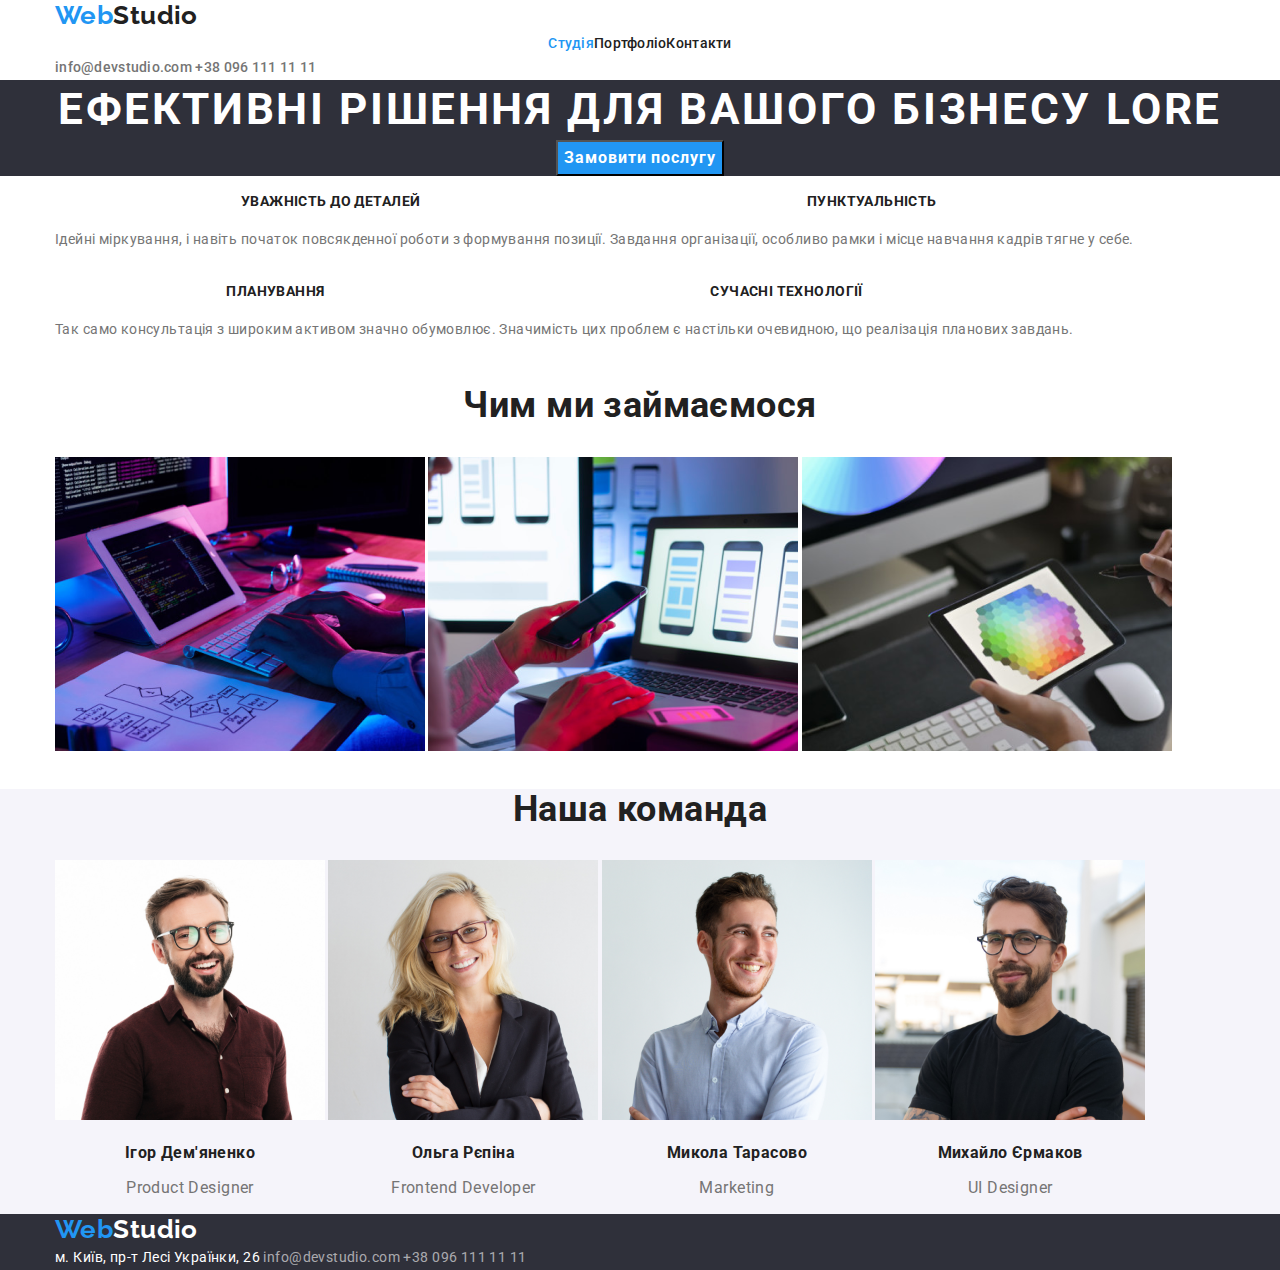
==== index.html @ 7105c2e7 "Initial commit" ====
<!DOCTYPE html>
<html lang="uk">
  <head>
    <meta charset="UTF-8" />
    <meta http-equiv="X-UA-Compatible" content="IE=edge" />
    <meta name="viewport" content="width=device-width, initial-scale=1.0" />
    <title>WebStudio</title>
    <link rel="stylesheet" href="./css/normalize.css" />
    <link
      href="https://fonts.googleapis.com/css2?family=Raleway:wght@700&family=Roboto:wght@400;500;700;900&display=swap"
      rel="stylesheet"
    />
    <link rel="stylesheet" href="./css/styles.css" />
  </head>
  <body>
    <header class="header">
      <!-- Навігація -->
      <div class="container">
        <nav class="nav">
          <a href="./index.html" class="logo">Web<span class="black-logo">Studio</span></a>
          <ul class="nav-ul ul-list nav-flex">
            <li><a href="./index.html" class="link curent-page nav-link">Студія</a></li>
            <li><a href="./portfolio.html" class="link nav-link">Портфоліо</a></li>
            <li><a href="" class="link nav-link">Контакти</a></li>
          </ul>
        </nav>
        <!-- Контакти -->
        <ul class="header-contacts">
          <li>
            <a href="mailto:info@devstudio.com" class="link header-contact-link link"
              >info@devstudio.com</a
            >
          </li>
          <li>
            <a href="tel:+380961111111" class="link header-contact-link">+38 096 111 11 11</a>
          </li>
        </ul>
      </div>
    </header>

    <main class="">
      <!-- Головний заголовок -->
      <section class="buisnes-solution">
        <div class="container">
          <h1 class="buisnes-solution-title no-margin">Ефективні рішення для вашого бізнесу lore</h1>
          <button type="button" class="button accente-button order-button">Замовити послугу</button>
        </div>
      </section>

      <div class="bg-bright">
        <!-- Секція особливостей  -->
        <section class="why-us">
            <div class="container">
                <h2 class="visually-hidden">Чому саме ми</h2>
                <ul class="">
                  <li>
                    <h3 class="why-us-title">Уважність до деталей</h3>
                    <p>Ідейні міркування, i навіть початок повсякденної роботи з формування позиції.</p>
                  </li>
      
                  <li>
                    <h3 class="why-us-title">Пунктуальність</h3>
                    <p>Завдання організації, особливо рамки i місце навчання кадрів тягне y себе.</p>
                  </li>
      
                  <li>
                    <h3 class="why-us-title">Планування</h3>
                    <p>Так само консультація з широким активом значно обумовлює.</p>
                  </li>
      
                  <li>
                    <h3 class="why-us-title">Сучасні технології</h3>
                    <p>Значимість цих проблем є настільки очевидною, що реалізація планових завдань.</p>
                  </li>
                </ul>
              </section>
              <!-- Інформація про послуги з картинками -->
              <section class="wath-we-do">
                <div class="container">
                    <h2 class="section-title">Чим ми займаємося</h2>
                <ul class="">
                  <li>
                    <img
                      src="./images/studio/what_we_do/img1.png"
                      alt="What we do image"
                      width="370"
                      height="294"
                    />
                  </li>
                  <li>
                    <img
                      src="./images/studio/what_we_do/img2.png"
                      alt="What we do image"
                      width="370"
                      height="294"
                    />
                  </li>
                  <li>
                    <img
                      src="./images/studio/what_we_do/img3.png"
                      alt="What we do image"
                      width="370"
                      height="294"
                    />
                  </li>
                </ul>
                </div>
        </section>
        </div>

        <div class="bg-dim">
          <!-- Інформація про команду -->
          <section class="team">
            <div class="container">
            <h2 class="section-title">Наша команда</h2>
            <ul class="">
            <li>
                <img
                  src="./images/studio/team/PM.jpg"
                  alt="Product Designer"
                  width="270"
                  height="260"
                />

                <h3 class="team-title">Ігор Дем'яненко</h3>
                <p class="team-disc">Product Designer</p>
              </li>

              <li>
                <img
                  src="./images/studio/team/FrontendDeveloper.jpg"
                  alt="Frontend Developer"
                  width="270"
                  height="260"
                />

                <h3 class="team-title">Ольга Рєпіна</h3>
                <p class="team-disc">Frontend Developer</p>
              </li>

              <li>
                <img
                  src="./images/studio/team/Marketing.jpg"
                  alt="Marketing"
                  width="270"
                  height="260"
                />

                <h3 class="team-title">Микола Тарасово</h3>
                <p class="team-disc">Marketing</p>
              </li>

              <li>
                <img
                  src="./images/studio/team/UIDesigner.jpg"
                  alt="UI Designer"
                  width="270"
                  height="260"
                />

                <h3 class="team-title">Михайло Єрмаков</h3>
                <p class="team-disc">UI Designer</p>
              </li>
            </ul>
            </div>
          </section>
        </div>
      </div>
    </main>
    <!-- Адреси -->
    <footer class="footer">
        <div class="container">

        <a href="./index.html" class="logo">Web<span class="white-logo">Studio</span></a>
        <address>
            <ul class="">
              <li>
                <a
                  href="https://goo.gl/maps/piqngm7oDQpEDh6u6"
                  target="_blank"
                  rel="noopener nofollow noreferrer"
                  class="link map-link"
                >
                  м. Київ, пр-т Лесі Українки, 26
                </a>
              </li>

              <li>
                <a href="mailto:info@devstudio.com" class="link contact-link">info@devstudio.com</a>
              </li>

              <li>
                <a href="tel:+380961111111" class="link contact-link">+38 096 111 11 11</a>
              </li>
            </ul>
        </address>

        </div>
    </footer>
  </body>
</html>
---- css/styles.css ----
/* Maim colors

white #FFFFFF;
accente-color #2196F3; 

--Background--
bg-primary-color #E5E5E5;
bg-secondery-color #F5F4FA; 

--Text--
text-secondery-color #212121;
text-primary-color #757575;
text-contacts-color rgba(255, 255, 255, 0.6);

main font-family: Roboto, sans-serif;
logo font-family Raleway;

*/
/* Standart style */
:root {
  --white: #ffffff;
  --accente-color: #2196f3;
  --bg-bright-color: #ffffff;
  --bg-dim-color: #f5f4fa;
  --bg-primary-color: #2f303a;
  --text-secondery-color: #212121;
  --text-primary-color: #757575;
  --text-contacts-color: rgba(255, 255, 255, 0.6);
}
/* def ul-list */
ul {
  list-style: none;
  margin: 0;
  padding: 0;
}

li {
  display: inline-block;
}

body {
  background-color: var(--bg-bright-color);
  color: var(--text-primary-color);

  font-family: 'Roboto', sans-serif;
  font-weight: 400;
  font-size: 14px;
  line-height: 1.71;
  letter-spacing: 0.03em;
}

.no-margin {
  margin: 0;
}

/* footer */
.footer {
  background: var(--bg-primary-color);
}
.visually-hidden {
  position: absolute;
  width: 1px;
  height: 1px;
  margin: -1px;
  border: 0;
  padding: 0;

  white-space: nowrap;
  clip-path: inset(100%);
  clip: rect(0 0 0 0);
  overflow: hidden;
}

/* Text */
.section-title {
  color: var(--text-secondery-color);
  font-size: 36px;
  line-height: 1.16;
  text-align: center;
}

/* Links */
.link {
  text-decoration: none;
  font-weight: inherit;
  font-style: normal;
  display: inline-block;
}
.link:focus,
.link:hover {
  color: var(--accente-color);
}

/* Contact links */
.contact-link {
  color: var(--text-contacts-color);
  font-size: 14px;
  line-height: inherit;
  letter-spacing: 0.03em;
}
.contact-link:hover,
.contact-link:focus {
  color: var(--accente-color);
}
.header-contact-link {
  color: var(--text-primary-color);
  font-weight: 500;
  line-height: 1.14;
  letter-spacing: 0.02em;
}

.map-link {
  color: var(--white);
}

.map-link:hover,
.map-link:focus {
  color: var(--white);
}

/* Navigation */
.nav-link {
  color: var(--text-secondery-color);
  font-weight: 500;
  line-height: 1.14;
  letter-spacing: 0.02em;
}
.curent-page {
  color: var(--accente-color);
}

/* logo */
.logo {
  color: #2196f3;
  text-decoration: none;

  font-size: 26px;
  line-height: 1.2;
  font-weight: 700;
  font-family: 'Raleway', sans-serif;
}
.black-logo {
  color: var(--text-secondery-color);
}
.white-logo {
  color: var(--white);
}

.logo:hover,
.logo:focus {
  color: var(--accente-color);
}

/* Buttons */
.button {
  background: var(--bg-bright-color);
  color: var(--text-secondery-color);
  font-weight: 500;
  font-family: inherit;
  font-size: 16px;
  line-height: 1.62;
  cursor: pointer;
  text-align: center;
  letter-spacing: 0.03em;
}
.button:hover,
.button:focus {
  background: var(--accente-color);
  color: var(--white);
}
.accente-button {
  background: var(--accente-color);
  color: var(--bg-bright-color);
}
.accente-button:focus,
.accente-button:hover {
  background: var(--bg-bright-color);
  color: var(--accente-color);
}
.order-button {
  font-weight: 700;
  line-height: 1.88;
  letter-spacing: 0.06em;

  display: flex;
  align-items: center;
  text-align: center;
  margin: 0 auto;
}

/* index.html style */

/*sections background */
.bg-bright {
  background: var(--bg-bright-color);
}

.bg-dim {
  background: var(--bg-dim-color);
}

/* Section one Buisnes solution */
.buisnes-solution {
  background: var(--bg-primary-color);
}
.buisnes-solution-title {
  color: var(--white);
  font-size: 44px;
  line-height: 1.36;
  text-align: center;
  letter-spacing: 0.06em;
  text-transform: uppercase;
}
.why-us-title {
  color: var(--text-secondery-color);
  font-size: 14px;
  text-transform: uppercase;
  text-align: center;
}
.team-disc {
  font-size: 16px;
  line-height: 1.18;
  text-align: center;
}
.team-title {
  color: var(--text-secondery-color);
  font-size: 16px;
  line-height: 1.18;
  text-align: center;
}

/* portfolio.html */

.catalog-link {
  color: var(--bg-primary-color);
}
.catalog-link:focus,
.catalog-link:hover {
  color: var(--bg-primary-color);
  text-decoration: underline;
}
.curent-filter {
  background: var(--accente-color);
  color: var(--bg-bright-color);
}
.catalog-type {
  font-size: 16px;
  line-height: 1.88;
}
.catalog-title {
  font-size: 18px;
  line-height: 2;
  letter-spacing: 0.06em;
}

.container {
  max-width: 1170px;
  margin: 0 auto;
  padding-left: 15px;
  padding-right: 15px;
}

.nav-flex {
  display: flex;
  justify-self: center;
  align-items: flex-end;
}
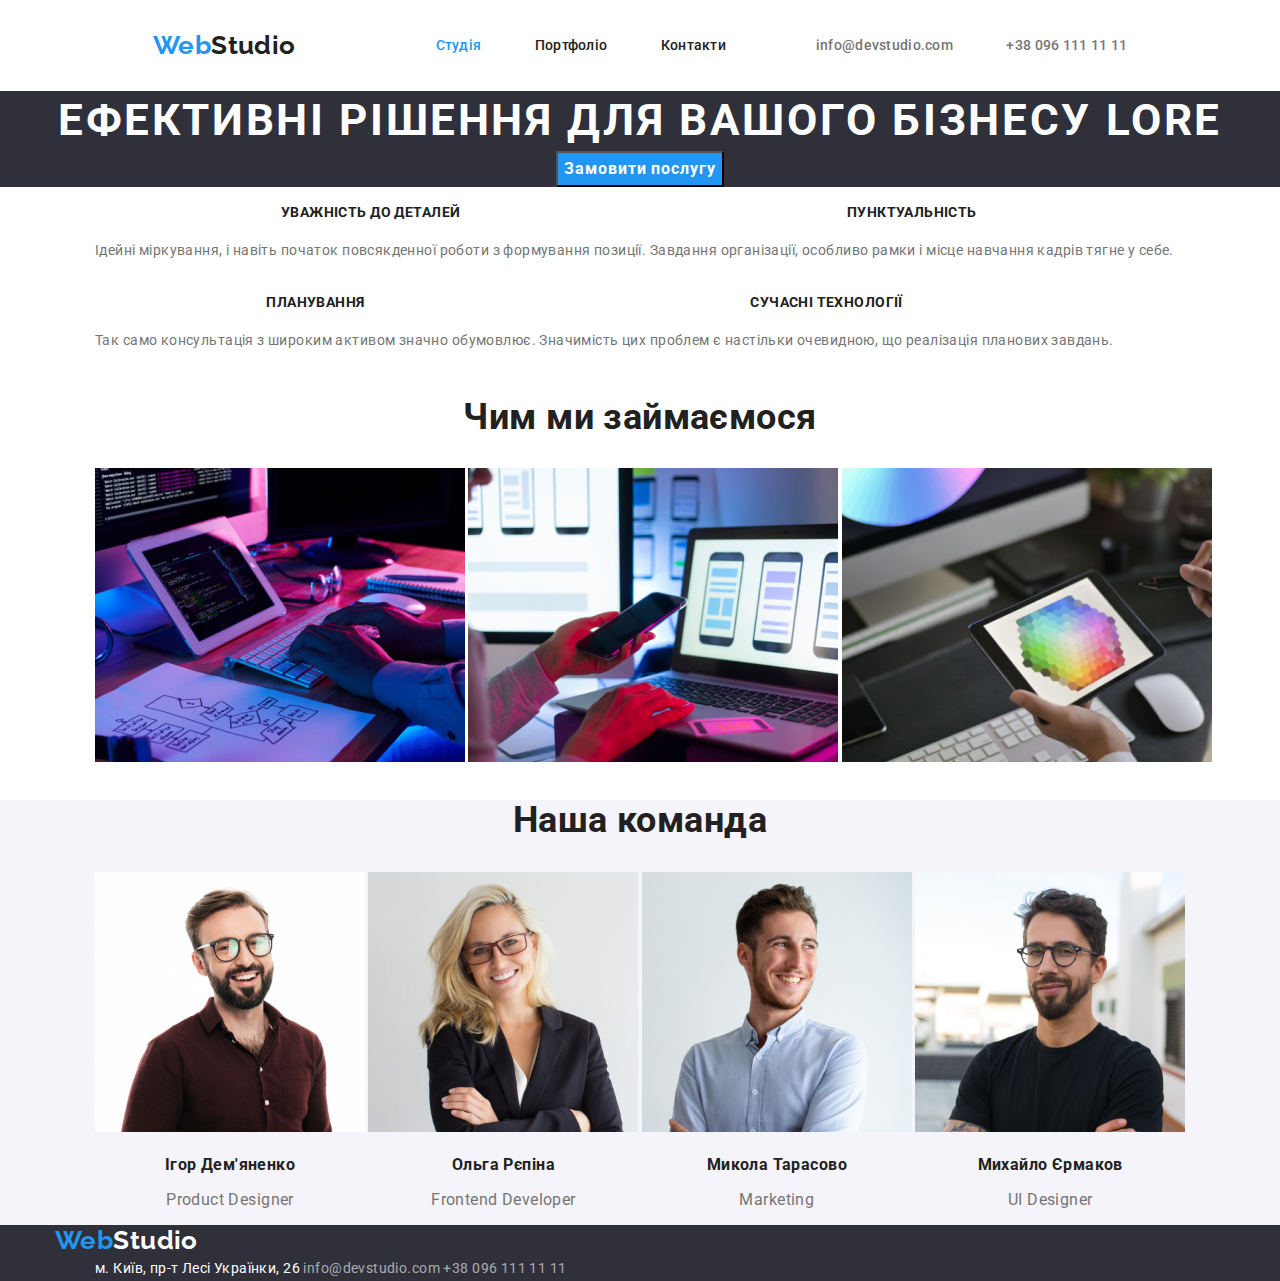
==== commit 9c8bce88: "Add: header flex" ====
--- a/index.html
+++ b/index.html
@@ -15,10 +15,10 @@
   <body>
     <header class="header">
       <!-- Навігація -->
-      <div class="container">
-        <nav class="nav">
+      <div class="container header-flex">
+        <nav class="nav nav-flex">
           <a href="./index.html" class="logo">Web<span class="black-logo">Studio</span></a>
-          <ul class="nav-ul ul-list nav-flex">
+          <ul class="nav-ul ul-list">
             <li><a href="./index.html" class="link curent-page nav-link">Студія</a></li>
             <li><a href="./portfolio.html" class="link nav-link">Портфоліо</a></li>
             <li><a href="" class="link nav-link">Контакти</a></li>
--- a/css/styles.css
+++ b/css/styles.css
@@ -31,7 +31,6 @@
 ul {
   list-style: none;
   margin: 0;
-  padding: 0;
 }
 
 li {
@@ -49,10 +48,13 @@
   letter-spacing: 0.03em;
 }
 
+.header {
+  padding-top: 30px;
+  padding-bottom: 30px;
+}
 .no-margin {
   margin: 0;
 }
-
 /* footer */
 .footer {
   background: var(--bg-primary-color);
@@ -107,6 +109,8 @@
   font-weight: 500;
   line-height: 1.14;
   letter-spacing: 0.02em;
+
+  margin-left: 50px;
 }
 
 .map-link {
@@ -124,6 +128,8 @@
   font-weight: 500;
   line-height: 1.14;
   letter-spacing: 0.02em;
+
+  margin-left: 50px;
 }
 .curent-page {
   color: var(--accente-color);
@@ -138,6 +144,8 @@
   line-height: 1.2;
   font-weight: 700;
   font-family: 'Raleway', sans-serif;
+
+  margin-right: 50px;
 }
 .black-logo {
   color: var(--text-secondery-color);
@@ -262,6 +270,13 @@
 
 .nav-flex {
   display: flex;
-  justify-self: center;
-  align-items: flex-end;
-}
+  justify-self: flex-start;
+  align-items: center;
+}
+
+.header-flex {
+  display: flex;
+  justify-self: flex-end;
+  align-items: center;
+  justify-content: space-between;
+}
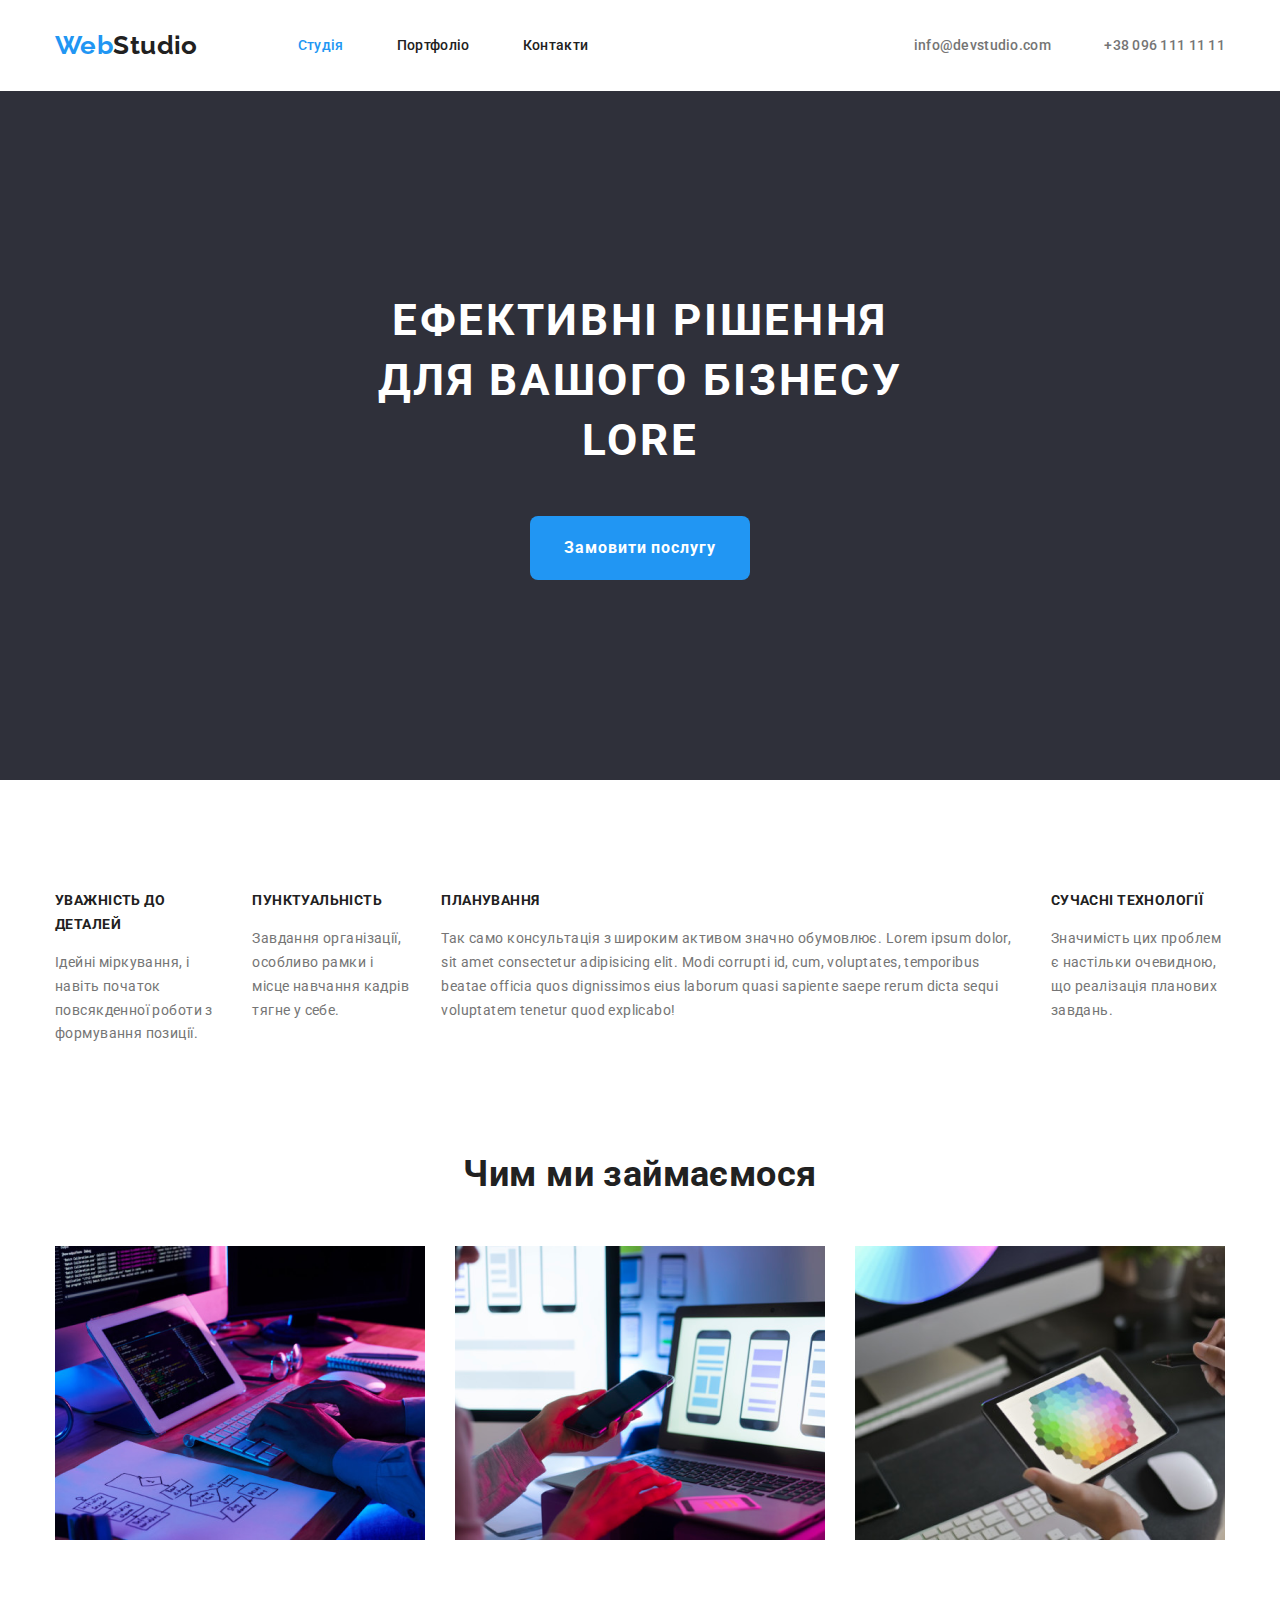
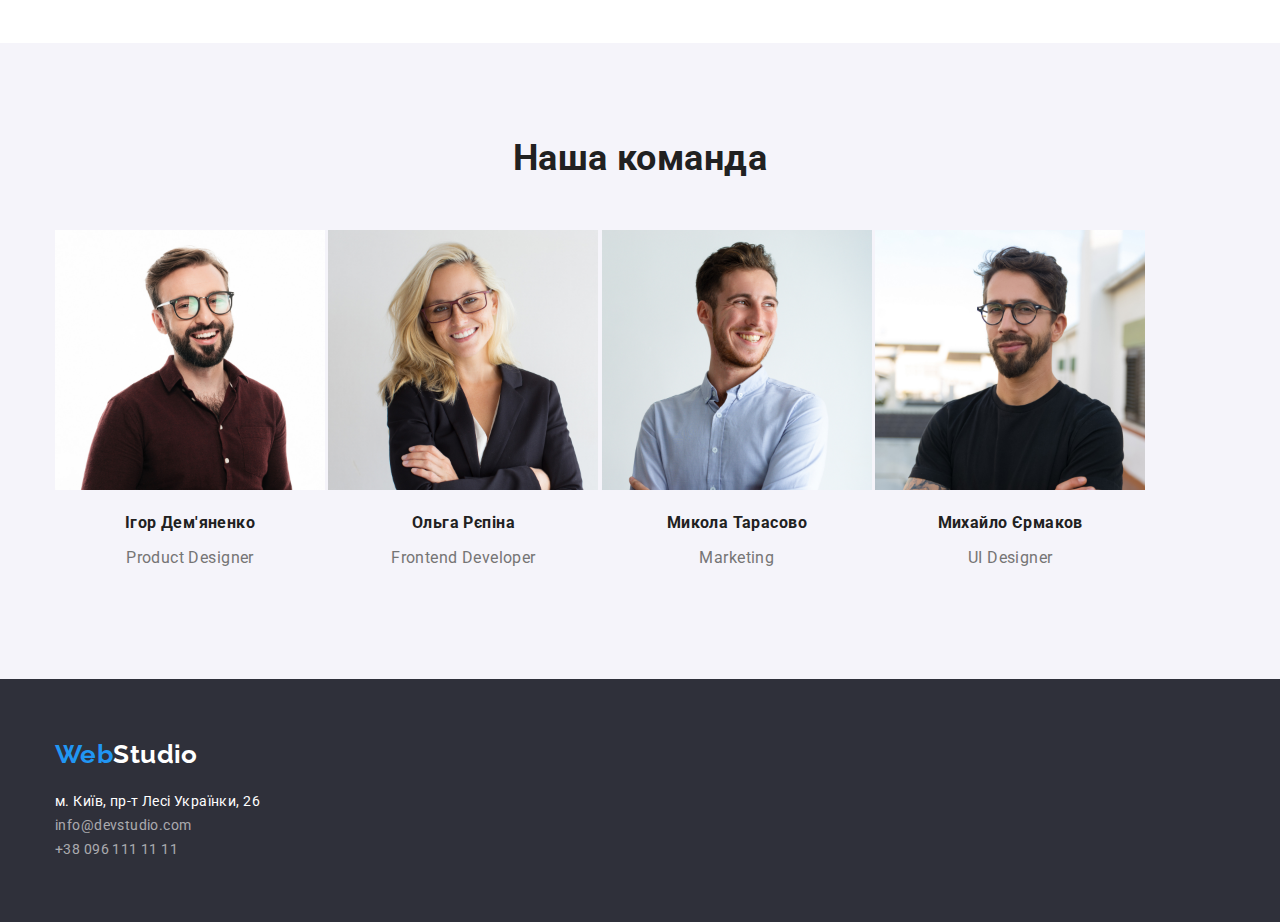
==== commit c0fd06a1: "Add: .feature-item .what-we-do-list footer-logo" ====
--- a/index.html
+++ b/index.html
@@ -19,19 +19,19 @@
         <nav class="nav nav-flex">
           <a href="./index.html" class="logo">Web<span class="black-logo">Studio</span></a>
           <ul class="nav-ul ul-list">
-            <li><a href="./index.html" class="link curent-page nav-link">Студія</a></li>
-            <li><a href="./portfolio.html" class="link nav-link">Портфоліо</a></li>
-            <li><a href="" class="link nav-link">Контакти</a></li>
+            <li class="inline"><a href="./index.html" class="link curent-page nav-link">Студія</a></li>
+            <li class="inline"><a href="./portfolio.html" class="link nav-link">Портфоліо</a></li>
+            <li class="inline"><a href="" class="link nav-link">Контакти</a></li>
           </ul>
         </nav>
         <!-- Контакти -->
         <ul class="header-contacts">
-          <li>
+          <li class="inline">
             <a href="mailto:info@devstudio.com" class="link header-contact-link link"
               >info@devstudio.com</a
             >
           </li>
-          <li>
+          <li class="inline">
             <a href="tel:+380961111111" class="link header-contact-link">+38 096 111 11 11</a>
           </li>
         </ul>
@@ -52,23 +52,23 @@
         <section class="why-us">
             <div class="container">
                 <h2 class="visually-hidden">Чому саме ми</h2>
-                <ul class="">
-                  <li>
+                <ul class="feature-list">
+                  <li class="feature-item">
                     <h3 class="why-us-title">Уважність до деталей</h3>
                     <p>Ідейні міркування, i навіть початок повсякденної роботи з формування позиції.</p>
                   </li>
       
-                  <li>
+                  <li class="feature-item">
                     <h3 class="why-us-title">Пунктуальність</h3>
                     <p>Завдання організації, особливо рамки i місце навчання кадрів тягне y себе.</p>
                   </li>
       
-                  <li>
+                  <li class="feature-item">
                     <h3 class="why-us-title">Планування</h3>
-                    <p>Так само консультація з широким активом значно обумовлює.</p>
+                    <p>Так само консультація з широким активом значно обумовлює. Lorem ipsum dolor, sit amet consectetur adipisicing elit. Modi corrupti id, cum, voluptates, temporibus beatae officia quos dignissimos eius laborum quasi sapiente saepe rerum dicta sequi voluptatem tenetur quod explicabo!</p>
                   </li>
       
-                  <li>
+                  <li class="feature-item">
                     <h3 class="why-us-title">Сучасні технології</h3>
                     <p>Значимість цих проблем є настільки очевидною, що реалізація планових завдань.</p>
                   </li>
@@ -77,9 +77,9 @@
               <!-- Інформація про послуги з картинками -->
               <section class="wath-we-do">
                 <div class="container">
-                    <h2 class="section-title">Чим ми займаємося</h2>
-                <ul class="">
-                  <li>
+                    <h2 class="section-title no-margin">Чим ми займаємося</h2>
+                <ul class="what-we-do-list">
+                  <li  class="we-do-item inline">
                     <img
                       src="./images/studio/what_we_do/img1.png"
                       alt="What we do image"
@@ -87,7 +87,7 @@
                       height="294"
                     />
                   </li>
-                  <li>
+                  <li class="we-do-item inline">
                     <img
                       src="./images/studio/what_we_do/img2.png"
                       alt="What we do image"
@@ -95,7 +95,7 @@
                       height="294"
                     />
                   </li>
-                  <li>
+                  <li class="we-do-item inline">
                     <img
                       src="./images/studio/what_we_do/img3.png"
                       alt="What we do image"
@@ -112,9 +112,9 @@
           <!-- Інформація про команду -->
           <section class="team">
             <div class="container">
-            <h2 class="section-title">Наша команда</h2>
+            <h2 class="section-title no-margin">Наша команда</h2>
             <ul class="">
-            <li>
+            <li class="inline">
                 <img
                   src="./images/studio/team/PM.jpg"
                   alt="Product Designer"
@@ -126,7 +126,7 @@
                 <p class="team-disc">Product Designer</p>
               </li>
 
-              <li>
+              <li class="inline">
                 <img
                   src="./images/studio/team/FrontendDeveloper.jpg"
                   alt="Frontend Developer"
@@ -138,7 +138,7 @@
                 <p class="team-disc">Frontend Developer</p>
               </li>
 
-              <li>
+              <li class="inline">
                 <img
                   src="./images/studio/team/Marketing.jpg"
                   alt="Marketing"
@@ -150,7 +150,7 @@
                 <p class="team-disc">Marketing</p>
               </li>
 
-              <li>
+              <li class="inline">
                 <img
                   src="./images/studio/team/UIDesigner.jpg"
                   alt="UI Designer"
@@ -171,10 +171,10 @@
     <footer class="footer">
         <div class="container">
 
-        <a href="./index.html" class="logo">Web<span class="white-logo">Studio</span></a>
+        <a href="./index.html" class="logo footer-logo">Web<span class="white-logo">Studio</span></a>
         <address>
             <ul class="">
-              <li>
+              <li class="address-item">
                 <a
                   href="https://goo.gl/maps/piqngm7oDQpEDh6u6"
                   target="_blank"
@@ -185,11 +185,11 @@
                 </a>
               </li>
 
-              <li>
+              <li class="address-ite">
                 <a href="mailto:info@devstudio.com" class="link contact-link">info@devstudio.com</a>
               </li>
 
-              <li>
+              <li class="address-item">
                 <a href="tel:+380961111111" class="link contact-link">+38 096 111 11 11</a>
               </li>
             </ul>
--- a/css/styles.css
+++ b/css/styles.css
@@ -31,9 +31,10 @@
 ul {
   list-style: none;
   margin: 0;
-}
-
-li {
+  padding: 0;
+}
+
+.inline {
   display: inline-block;
 }
 
@@ -58,6 +59,8 @@
 /* footer */
 .footer {
   background: var(--bg-primary-color);
+  padding-top: 60px;
+  padding-bottom: 60px;
 }
 .visually-hidden {
   position: absolute;
@@ -79,6 +82,8 @@
   font-size: 36px;
   line-height: 1.16;
   text-align: center;
+
+  margin-bottom: 50px;
 }
 
 /* Links */
@@ -102,7 +107,7 @@
 }
 .contact-link:hover,
 .contact-link:focus {
-  color: var(--accente-color);
+  color: var(--text-contacts-color);
 }
 .header-contact-link {
   color: var(--text-primary-color);
@@ -190,10 +195,15 @@
   line-height: 1.88;
   letter-spacing: 0.06em;
 
+  border-color: transparent;
+  border-radius: 8px;
   display: flex;
   align-items: center;
   text-align: center;
+
   margin: 0 auto;
+  margin-top: 45px;
+  padding: 15px 32px;
 }
 
 /* index.html style */
@@ -201,15 +211,21 @@
 /*sections background */
 .bg-bright {
   background: var(--bg-bright-color);
+  padding-top: 95px;
+  padding-bottom: 95px;
 }
 
 .bg-dim {
   background: var(--bg-dim-color);
+  padding-top: 95px;
+  padding-bottom: 95px;
 }
 
 /* Section one Buisnes solution */
 .buisnes-solution {
   background: var(--bg-primary-color);
+  padding-top: 200px;
+  padding-bottom: 200px;
 }
 .buisnes-solution-title {
   color: var(--white);
@@ -218,12 +234,18 @@
   text-align: center;
   letter-spacing: 0.06em;
   text-transform: uppercase;
+
+  max-width: 600px;
+  margin: 0 auto;
+}
+.why-us {
+  padding-bottom: 94px;
 }
 .why-us-title {
   color: var(--text-secondery-color);
   font-size: 14px;
   text-transform: uppercase;
-  text-align: center;
+  text-align: left;
 }
 .team-disc {
   font-size: 16px;
@@ -276,7 +298,26 @@
 
 .header-flex {
   display: flex;
-  justify-self: flex-end;
   align-items: center;
   justify-content: space-between;
 }
+
+.feature-item + .feature-item {
+  margin-left: 30px;
+}
+
+.feature-list {
+  display: flex;
+  align-items: stretch;
+  justify-content: space-between;
+}
+.what-we-do-list {
+  display: flex;
+  align-items: center;
+  justify-content: space-between;
+}
+
+.footer-logo {
+  display: inline-block;
+  margin-bottom: 20px;
+}
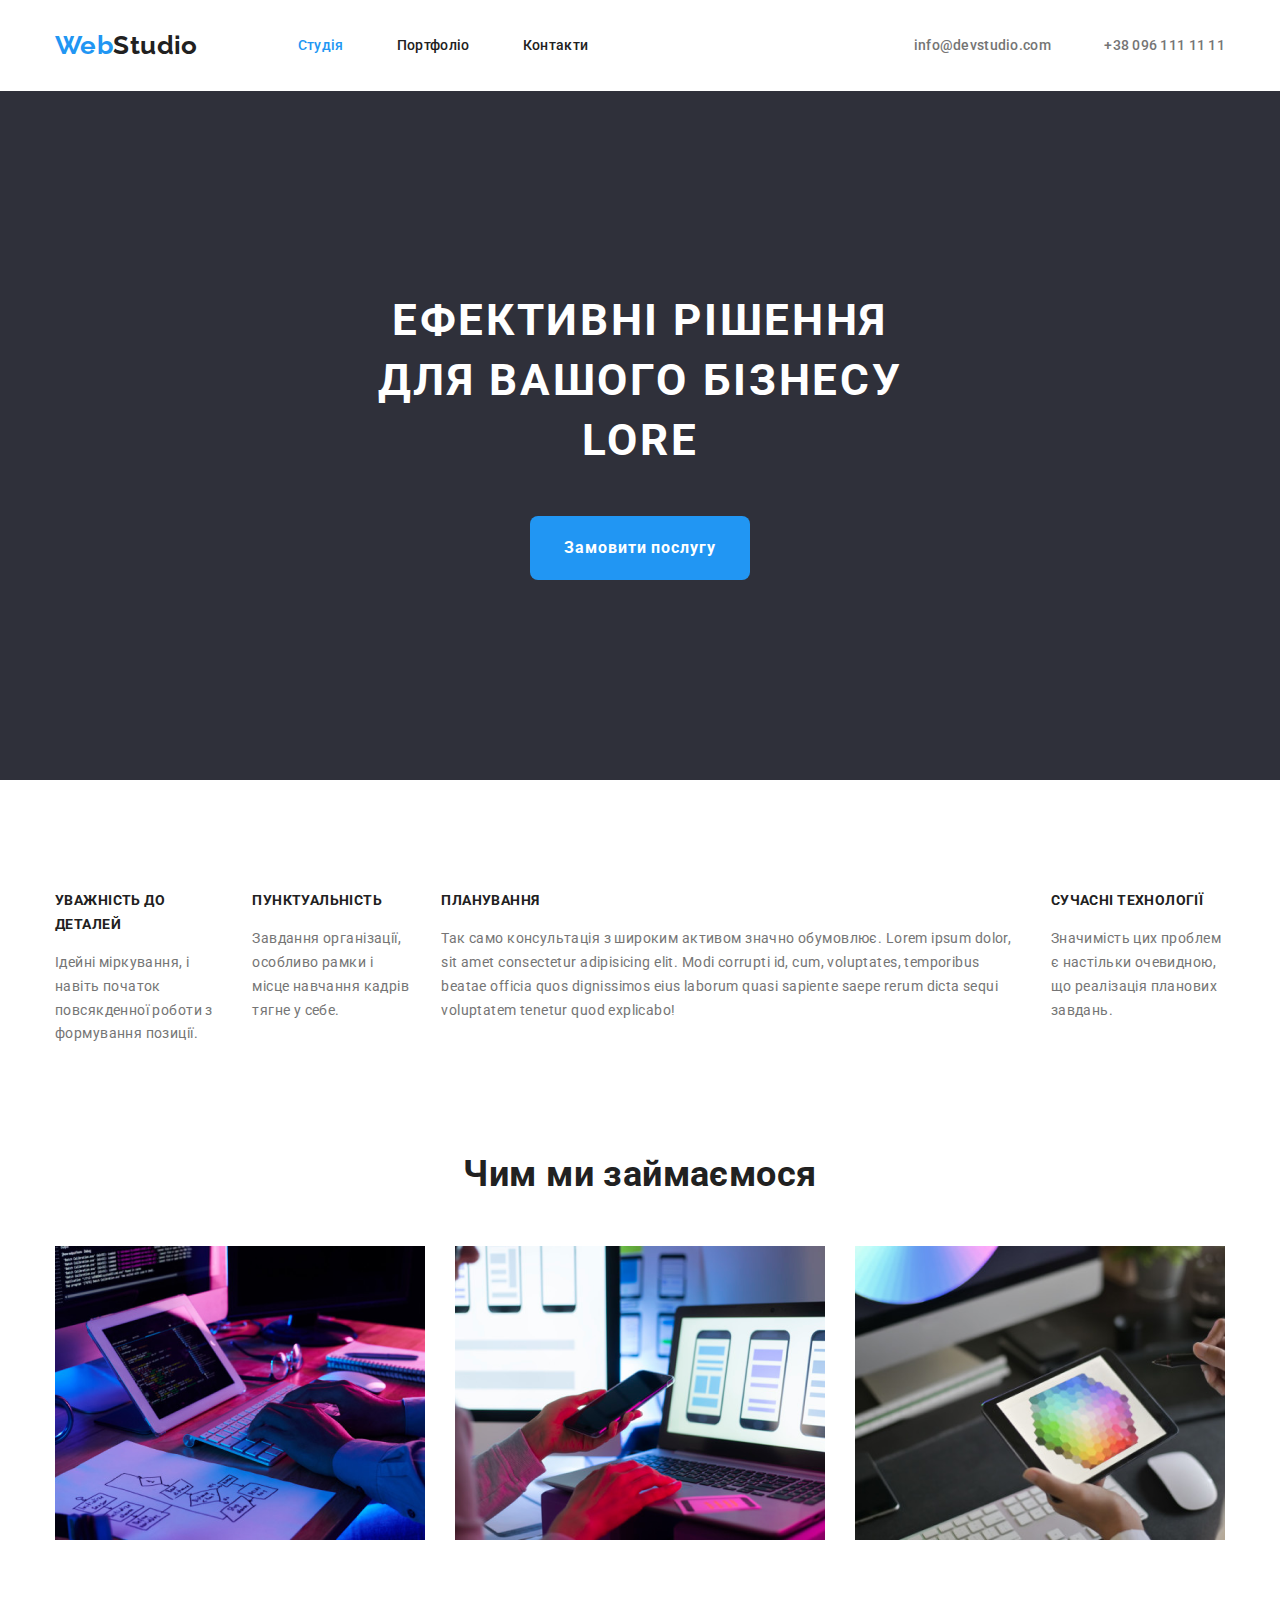
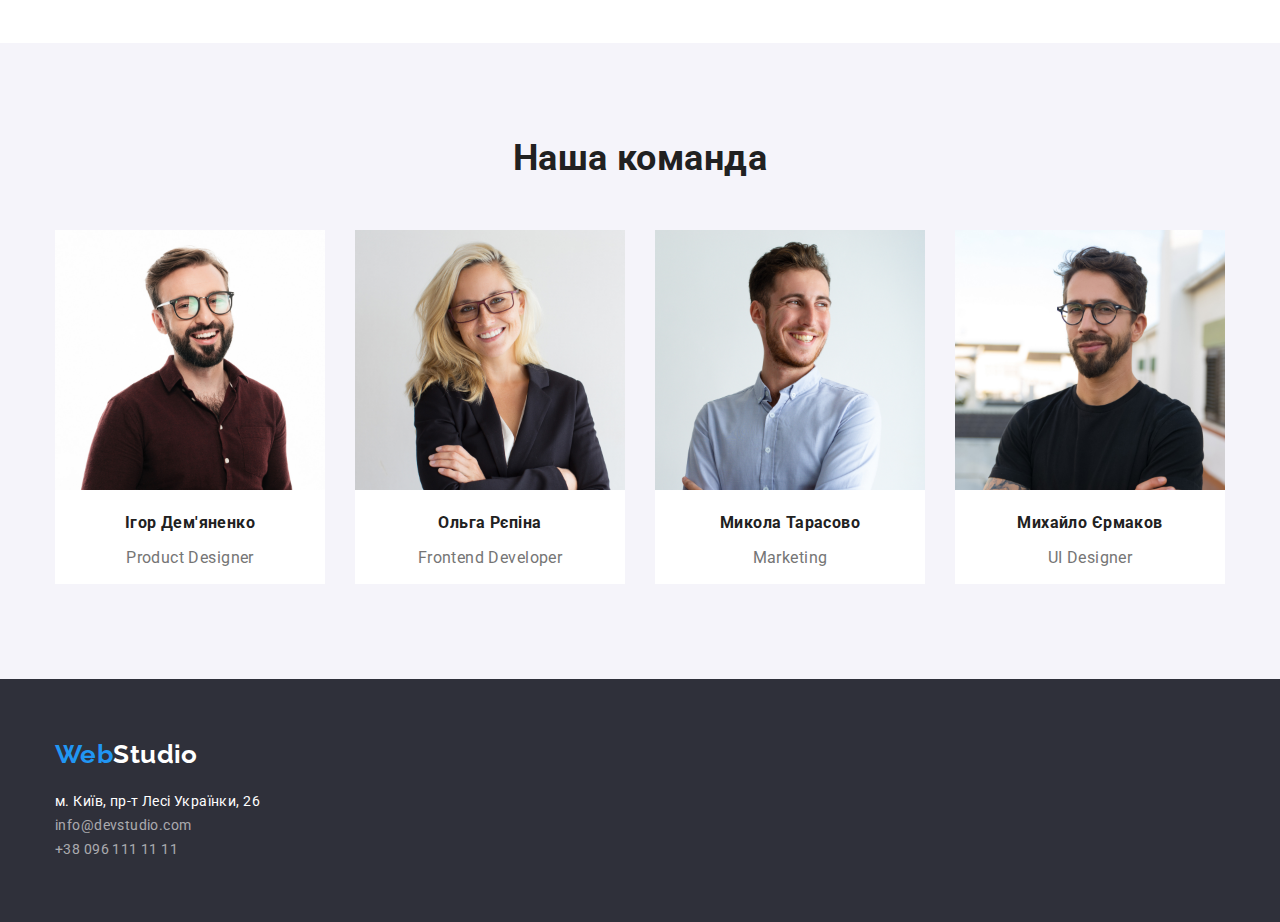
==== commit eff3dea5: "Add: team-list catalog-list" ====
--- a/index.html
+++ b/index.html
@@ -113,8 +113,8 @@
           <section class="team">
             <div class="container">
             <h2 class="section-title no-margin">Наша команда</h2>
-            <ul class="">
-            <li class="inline">
+            <ul class="team-list">
+            <li class="inline team-item">
                 <img
                   src="./images/studio/team/PM.jpg"
                   alt="Product Designer"
@@ -126,7 +126,7 @@
                 <p class="team-disc">Product Designer</p>
               </li>
 
-              <li class="inline">
+              <li class="inline team-item">
                 <img
                   src="./images/studio/team/FrontendDeveloper.jpg"
                   alt="Frontend Developer"
@@ -138,7 +138,7 @@
                 <p class="team-disc">Frontend Developer</p>
               </li>
 
-              <li class="inline">
+              <li class="inline team-item">
                 <img
                   src="./images/studio/team/Marketing.jpg"
                   alt="Marketing"
@@ -150,7 +150,7 @@
                 <p class="team-disc">Marketing</p>
               </li>
 
-              <li class="inline">
+              <li class="inline team-item">
                 <img
                   src="./images/studio/team/UIDesigner.jpg"
                   alt="UI Designer"
--- a/css/styles.css
+++ b/css/styles.css
@@ -168,6 +168,7 @@
 .button {
   background: var(--bg-bright-color);
   color: var(--text-secondery-color);
+
   font-weight: 500;
   font-family: inherit;
   font-size: 16px;
@@ -175,6 +176,11 @@
   cursor: pointer;
   text-align: center;
   letter-spacing: 0.03em;
+
+  border-color: transparent;
+  border-radius: 4px;
+
+  padding: 6px 20px;
 }
 .button:hover,
 .button:focus {
@@ -195,8 +201,8 @@
   line-height: 1.88;
   letter-spacing: 0.06em;
 
-  border-color: transparent;
   border-radius: 8px;
+
   display: flex;
   align-items: center;
   text-align: center;
@@ -321,3 +327,40 @@
   display: inline-block;
   margin-bottom: 20px;
 }
+
+.filter-list {
+  display: flex;
+  align-items: center;
+  justify-content: center;
+}
+
+.filter-item + .filter-item {
+  margin-left: 8px;
+}
+.catalog-list {
+  display: flex;
+  align-items: center;
+  justify-content: space-between;
+  flex-wrap: wrap;
+}
+
+.catalog-list:nth-child(2n + 2) {
+  margin-top: 30px;
+  margin-bottom: 30px;
+}
+.catalog-item {
+  margin-top: 30px;
+  border: 1px solid #eee;
+}
+
+.team-item {
+  background-color: var(--bg-bright-color);
+}
+.team-list {
+  display: flex;
+  align-items: center;
+  justify-content: space-between;
+}
+.catalog-content {
+  padding: 20px 24px;
+}
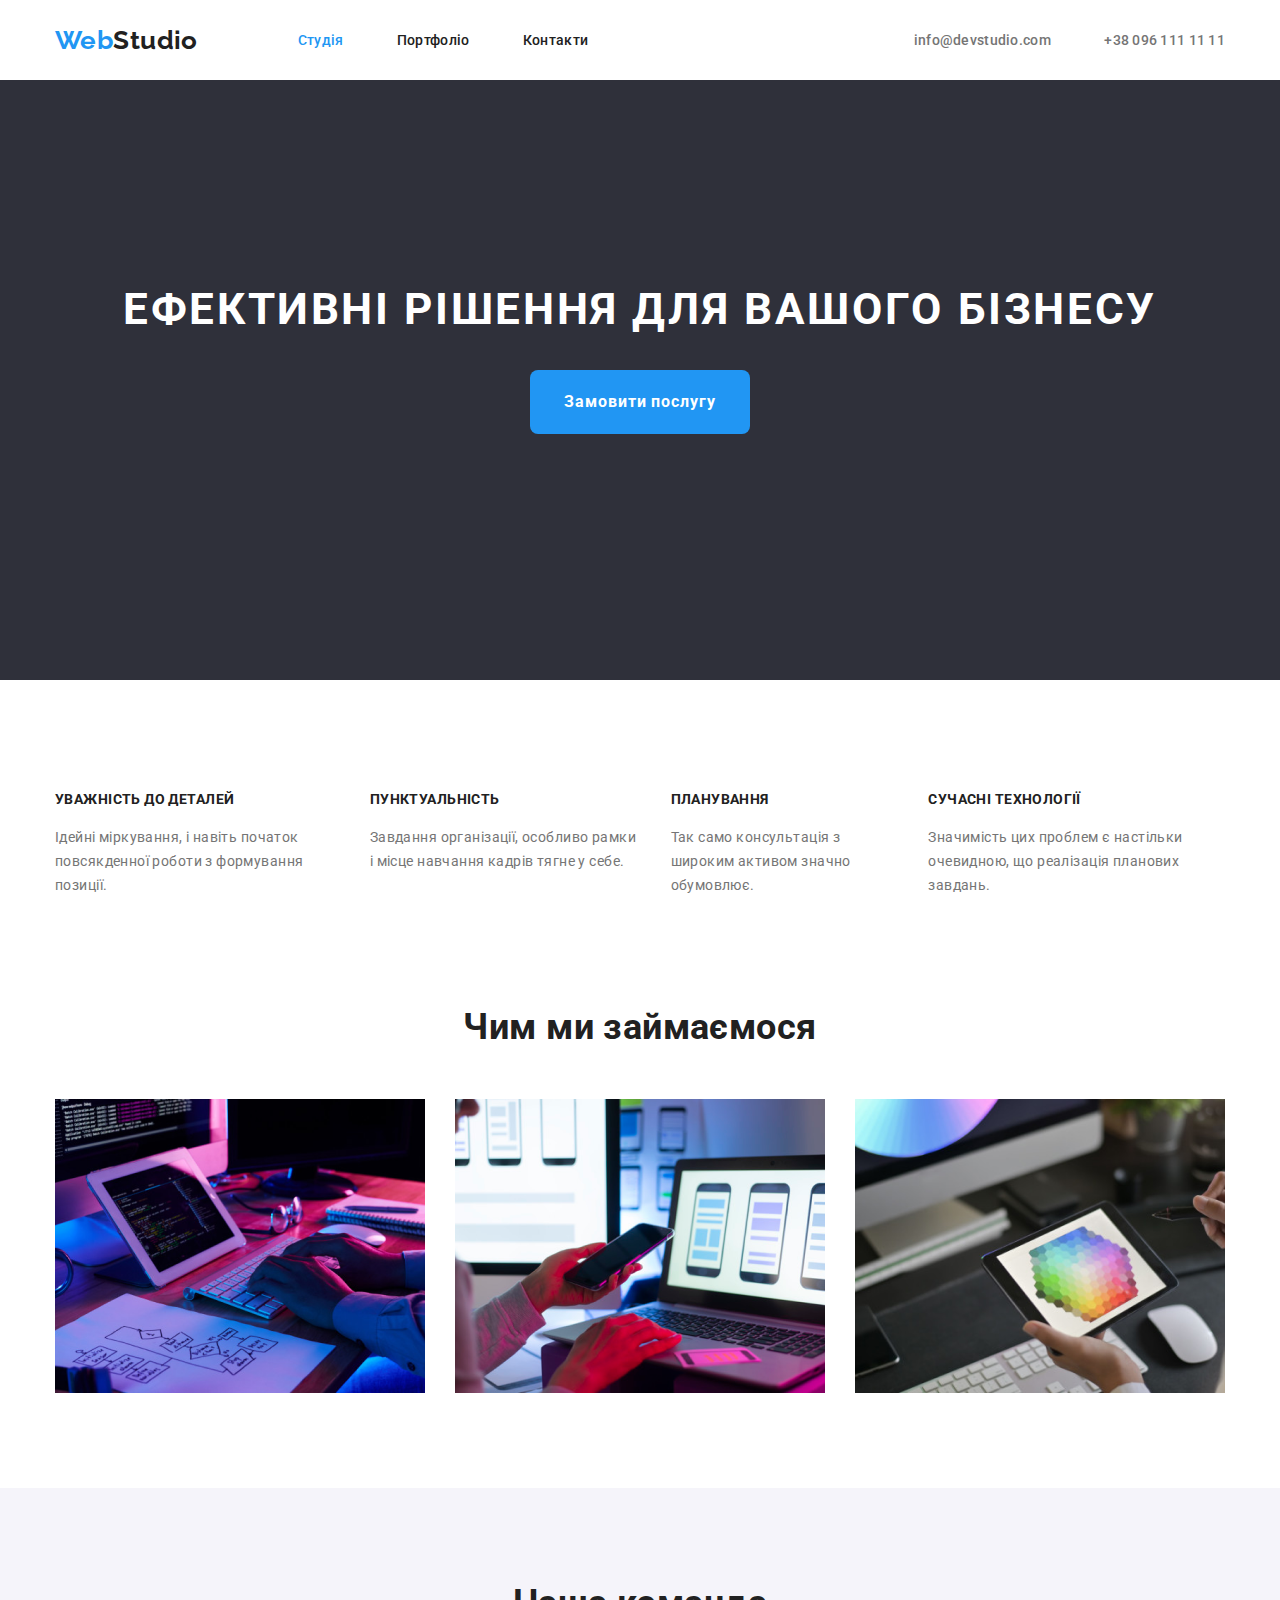
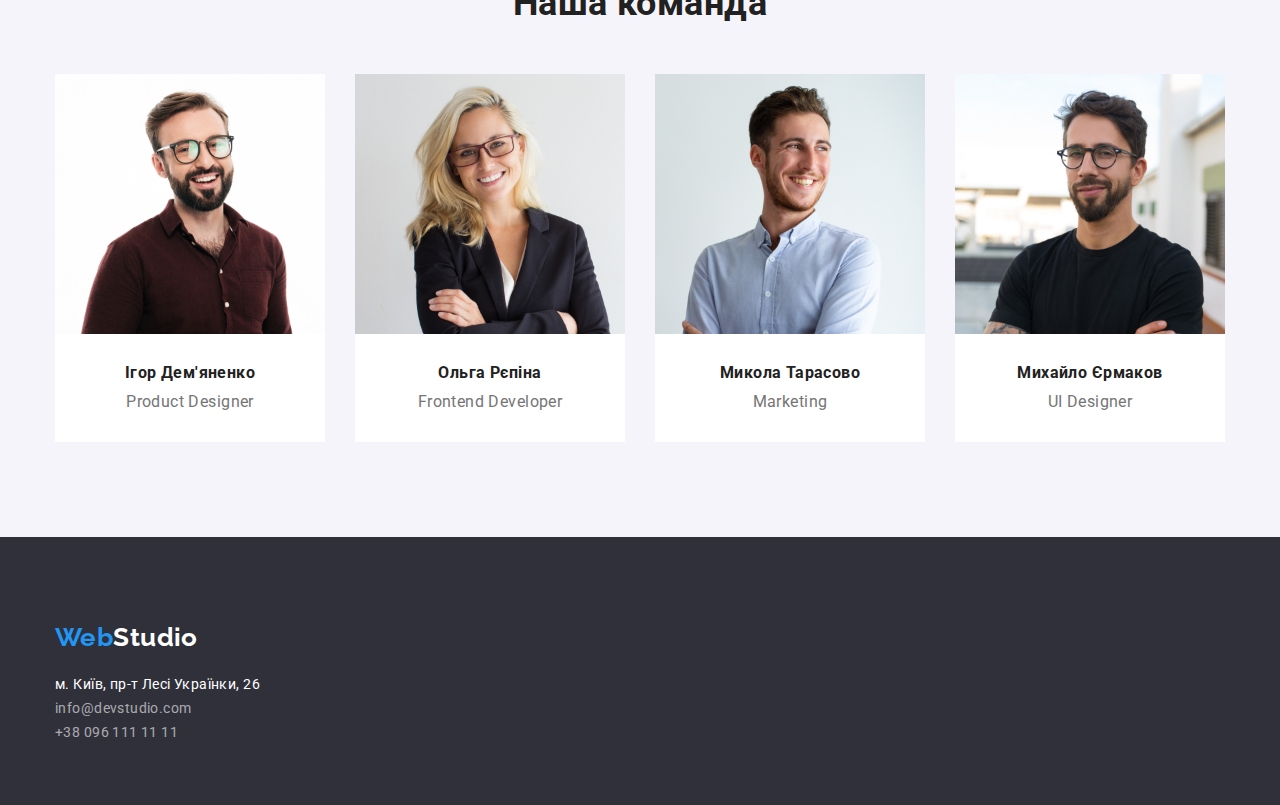
==== commit 12e0c80c: "Add: border to catalog-content; team-disc margins ; img display block" ====
--- a/index.html
+++ b/index.html
@@ -42,14 +42,13 @@
       <!-- Головний заголовок -->
       <section class="buisnes-solution">
         <div class="container">
-          <h1 class="buisnes-solution-title no-margin">Ефективні рішення для вашого бізнесу lore</h1>
+          <h1 class="buisnes-solution-title no-margin">Ефективні рішення для вашого бізнесу</h1>
           <button type="button" class="button accente-button order-button">Замовити послугу</button>
         </div>
       </section>
 
-      <div class="bg-bright">
         <!-- Секція особливостей  -->
-        <section class="why-us">
+        <section class="why-us bg-bright">
             <div class="container">
                 <h2 class="visually-hidden">Чому саме ми</h2>
                 <ul class="feature-list">
@@ -65,7 +64,7 @@
       
                   <li class="feature-item">
                     <h3 class="why-us-title">Планування</h3>
-                    <p>Так само консультація з широким активом значно обумовлює. Lorem ipsum dolor, sit amet consectetur adipisicing elit. Modi corrupti id, cum, voluptates, temporibus beatae officia quos dignissimos eius laborum quasi sapiente saepe rerum dicta sequi voluptatem tenetur quod explicabo!</p>
+                    <p>Так само консультація з широким активом значно обумовлює.</p>
                   </li>
       
                   <li class="feature-item">
@@ -73,9 +72,9 @@
                     <p>Значимість цих проблем є настільки очевидною, що реалізація планових завдань.</p>
                   </li>
                 </ul>
-              </section>
-              <!-- Інформація про послуги з картинками -->
-              <section class="wath-we-do">
+        </section>
+        <!-- Інформація про послуги з картинками -->
+        <section class="wath-we-do bg-bright">
                 <div class="container">
                     <h2 class="section-title no-margin">Чим ми займаємося</h2>
                 <ul class="what-we-do-list">
@@ -106,11 +105,9 @@
                 </ul>
                 </div>
         </section>
-        </div>
 
-        <div class="bg-dim">
-          <!-- Інформація про команду -->
-          <section class="team">
+        <!-- Інформація про команду -->
+        <section class="team bg-dim">
             <div class="container">
             <h2 class="section-title no-margin">Наша команда</h2>
             <ul class="team-list">
@@ -121,9 +118,8 @@
                   width="270"
                   height="260"
                 />
-
-                <h3 class="team-title">Ігор Дем'яненко</h3>
-                <p class="team-disc">Product Designer</p>
+                  <h3 class="team-title no-margin">Ігор Дем'яненко</h3>
+                  <p class="team-disc no-margin">Product Designer</p>
               </li>
 
               <li class="inline team-item">
@@ -133,9 +129,8 @@
                   width="270"
                   height="260"
                 />
-
-                <h3 class="team-title">Ольга Рєпіна</h3>
-                <p class="team-disc">Frontend Developer</p>
+                  <h3 class="team-title no-margin">Ольга Рєпіна</h3>
+                  <p class="team-disc no-margin">Frontend Developer</p>
               </li>
 
               <li class="inline team-item">
@@ -145,9 +140,8 @@
                   width="270"
                   height="260"
                 />
-
-                <h3 class="team-title">Микола Тарасово</h3>
-                <p class="team-disc">Marketing</p>
+                  <h3 class="team-title no-margin">Микола Тарасово</h3>
+                  <p class="team-disc no-margin">Marketing</p>  
               </li>
 
               <li class="inline team-item">
@@ -156,16 +150,13 @@
                   alt="UI Designer"
                   width="270"
                   height="260"
-                />
-
-                <h3 class="team-title">Михайло Єрмаков</h3>
-                <p class="team-disc">UI Designer</p>
+                  /> 
+                  <h3 class="team-title no-margin">Михайло Єрмаков</h3>
+                  <p class="team-disc no-margin">UI Designer</p>
               </li>
             </ul>
             </div>
-          </section>
-        </div>
-      </div>
+        </section>
     </main>
     <!-- Адреси -->
     <footer class="footer">
--- a/css/styles.css
+++ b/css/styles.css
@@ -49,9 +49,12 @@
   letter-spacing: 0.03em;
 }
 
+img {
+  display: block;
+}
+
 .header {
-  padding-top: 30px;
-  padding-bottom: 30px;
+  height: 80px;
 }
 .no-margin {
   margin: 0;
@@ -151,6 +154,8 @@
   font-family: 'Raleway', sans-serif;
 
   margin-right: 50px;
+  margin-top: 25px;
+  margin-bottom: 25px;
 }
 .black-logo {
   color: var(--text-secondery-color);
@@ -208,7 +213,7 @@
   text-align: center;
 
   margin: 0 auto;
-  margin-top: 45px;
+  margin-top: 30px;
   padding: 15px 32px;
 }
 
@@ -217,21 +222,18 @@
 /*sections background */
 .bg-bright {
   background: var(--bg-bright-color);
-  padding-top: 95px;
   padding-bottom: 95px;
 }
 
 .bg-dim {
   background: var(--bg-dim-color);
-  padding-top: 95px;
   padding-bottom: 95px;
 }
 
 /* Section one Buisnes solution */
 .buisnes-solution {
   background: var(--bg-primary-color);
-  padding-top: 200px;
-  padding-bottom: 200px;
+  min-height: 600px;
 }
 .buisnes-solution-title {
   color: var(--white);
@@ -241,11 +243,11 @@
   letter-spacing: 0.06em;
   text-transform: uppercase;
 
-  max-width: 600px;
   margin: 0 auto;
+  padding-top: 200px;
 }
 .why-us {
-  padding-bottom: 94px;
+  padding-top: 94px;
 }
 .why-us-title {
   color: var(--text-secondery-color);
@@ -253,16 +255,25 @@
   text-transform: uppercase;
   text-align: left;
 }
+
+.team {
+  padding-top: 95px;
+}
 .team-disc {
   font-size: 16px;
   line-height: 1.18;
   text-align: center;
-}
+
+  margin-top: 10px;
+  margin-bottom: 30px;
+}
+
 .team-title {
   color: var(--text-secondery-color);
   font-size: 16px;
   line-height: 1.18;
   text-align: center;
+  margin-top: 30px;
 }
 
 /* portfolio.html */
@@ -350,7 +361,6 @@
 }
 .catalog-item {
   margin-top: 30px;
-  border: 1px solid #eee;
 }
 
 .team-item {
@@ -363,4 +373,5 @@
 }
 .catalog-content {
   padding: 20px 24px;
-}
+  border: 1px solid #eee;
+}
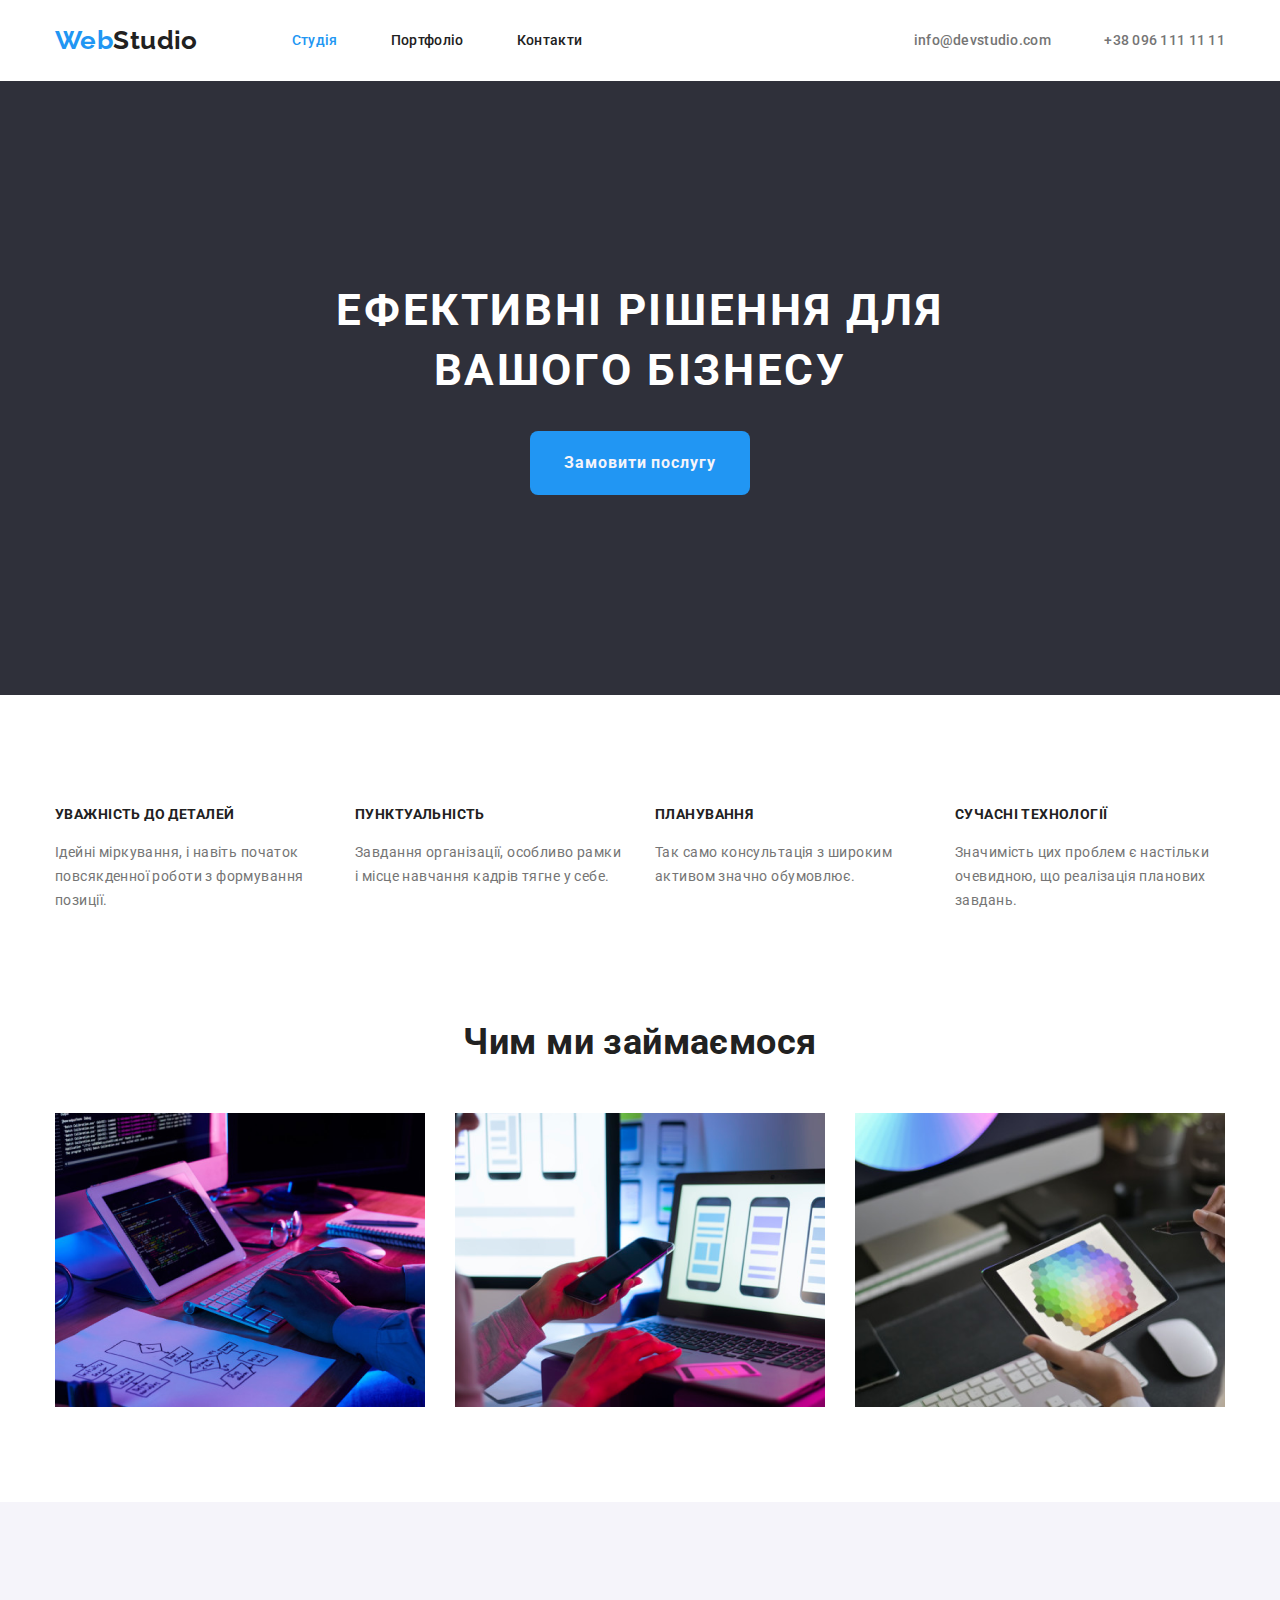
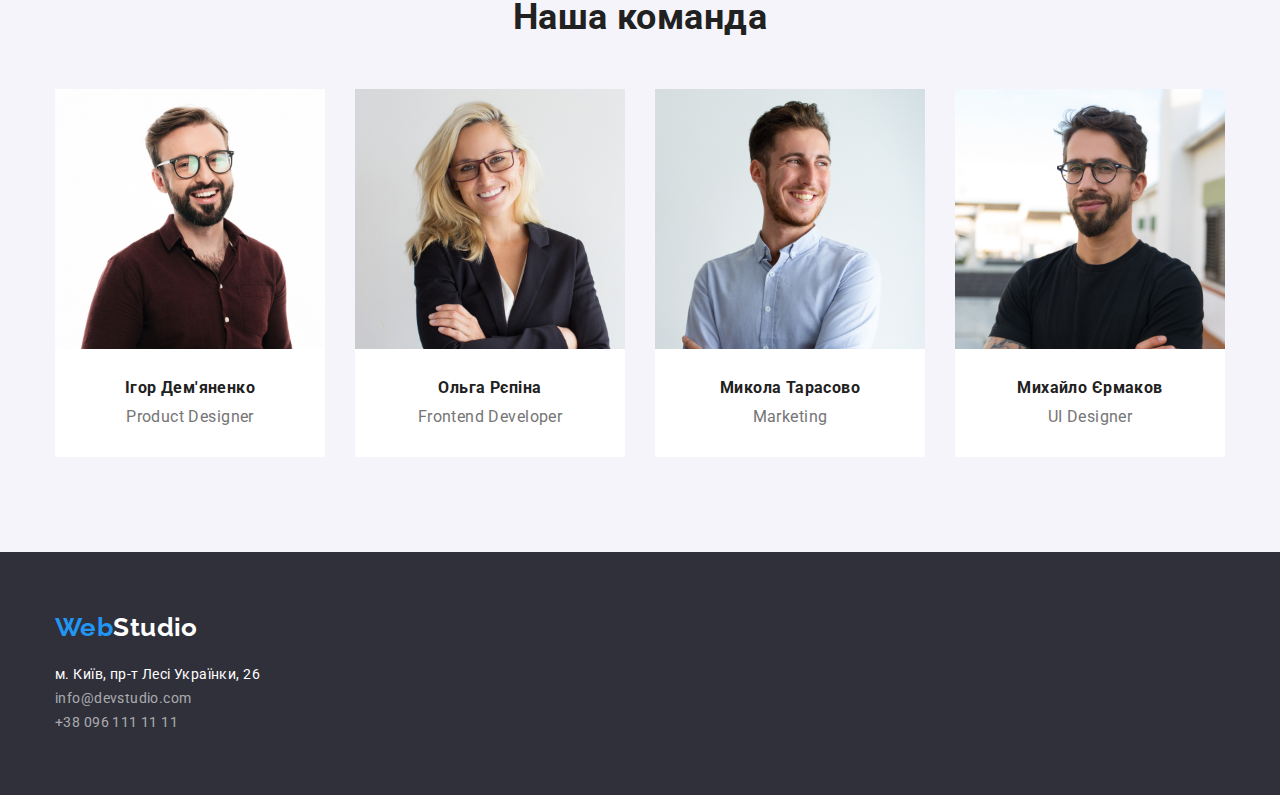
==== commit 75855c00: "13.07" ====
--- a/index.html
+++ b/index.html
@@ -19,9 +19,9 @@
         <nav class="nav nav-flex">
           <a href="./index.html" class="logo">Web<span class="black-logo">Studio</span></a>
           <ul class="nav-ul ul-list">
-            <li class="inline"><a href="./index.html" class="link curent-page nav-link">Студія</a></li>
-            <li class="inline"><a href="./portfolio.html" class="link nav-link">Портфоліо</a></li>
-            <li class="inline"><a href="" class="link nav-link">Контакти</a></li>
+            <li class="inline nav-item"><a href="./index.html" class="link curent-page nav-link">Студія</a></li>
+            <li class="inline nav-item"><a href="./portfolio.html" class="link nav-link">Портфоліо</a></li>
+            <li class="inline nav-item"><a href="" class="link nav-link">Контакти</a></li>
           </ul>
         </nav>
         <!-- Контакти -->
--- a/css/styles.css
+++ b/css/styles.css
@@ -27,6 +27,10 @@
   --text-primary-color: #757575;
   --text-contacts-color: rgba(255, 255, 255, 0.6);
 }
+
+* {
+  box-sizing: border-box;
+}
 /* def ul-list */
 ul {
   list-style: none;
@@ -49,13 +53,15 @@
   letter-spacing: 0.03em;
 }
 
+.header {
+  padding-top: 25px;
+  padding-bottom: 25px;
+}
+
 img {
   display: block;
 }
 
-.header {
-  height: 80px;
-}
 .no-margin {
   margin: 0;
 }
@@ -136,7 +142,8 @@
   font-weight: 500;
   line-height: 1.14;
   letter-spacing: 0.02em;
-
+}
+.nav-item + .nav-item {
   margin-left: 50px;
 }
 .curent-page {
@@ -153,9 +160,7 @@
   font-weight: 700;
   font-family: 'Raleway', sans-serif;
 
-  margin-right: 50px;
-  margin-top: 25px;
-  margin-bottom: 25px;
+  margin-right: 94px;
 }
 .black-logo {
   color: var(--text-secondery-color);
@@ -171,7 +176,7 @@
 
 /* Buttons */
 .button {
-  background: var(--bg-bright-color);
+  background-color: var(--bg-dim-color);
   color: var(--text-secondery-color);
 
   font-weight: 500;
@@ -194,7 +199,7 @@
 }
 .accente-button {
   background: var(--accente-color);
-  color: var(--bg-bright-color);
+  color: var(--bg-dim-color);
 }
 .accente-button:focus,
 .accente-button:hover {
@@ -213,7 +218,6 @@
   text-align: center;
 
   margin: 0 auto;
-  margin-top: 30px;
   padding: 15px 32px;
 }
 
@@ -233,7 +237,8 @@
 /* Section one Buisnes solution */
 .buisnes-solution {
   background: var(--bg-primary-color);
-  min-height: 600px;
+  padding-top: 200px;
+  padding-bottom: 200px;
 }
 .buisnes-solution-title {
   color: var(--white);
@@ -244,7 +249,9 @@
   text-transform: uppercase;
 
   margin: 0 auto;
-  padding-top: 200px;
+  margin-bottom: 30px;
+
+  width: 700px;
 }
 .why-us {
   padding-top: 94px;
@@ -265,7 +272,7 @@
   text-align: center;
 
   margin-top: 10px;
-  margin-bottom: 30px;
+  padding-bottom: 30px;
 }
 
 .team-title {
@@ -273,18 +280,22 @@
   font-size: 16px;
   line-height: 1.18;
   text-align: center;
-  margin-top: 30px;
+  padding-top: 30px;
 }
 
 /* portfolio.html */
 
+.catalog {
+  margin-top: 94px;
+  margin-bottom: 50px;
+}
 .catalog-link {
   color: var(--bg-primary-color);
 }
 .catalog-link:focus,
 .catalog-link:hover {
   color: var(--bg-primary-color);
-  text-decoration: underline;
+  text-decoration: none;
 }
 .curent-filter {
   background: var(--accente-color);
@@ -293,15 +304,19 @@
 .catalog-type {
   font-size: 16px;
   line-height: 1.88;
+  margin: 0;
 }
 .catalog-title {
   font-size: 18px;
   line-height: 2;
   letter-spacing: 0.06em;
+  margin: 0;
+  margin-bottom: 4px;
 }
 
 .container {
-  max-width: 1170px;
+  width: 100%;
+  max-width: 1200px;
   margin: 0 auto;
   padding-left: 15px;
   padding-right: 15px;
@@ -318,10 +333,12 @@
   align-items: center;
   justify-content: space-between;
 }
-
-.feature-item + .feature-item {
+li.feature-item {
+  width: 270px;
+}
+/* .feature-item + .feature-item {
   margin-left: 30px;
-}
+} */
 
 .feature-list {
   display: flex;
@@ -375,3 +392,7 @@
   padding: 20px 24px;
   border: 1px solid #eee;
 }
+
+.header-border {
+  border-bottom: solid 1px #e5e5e5;
+}
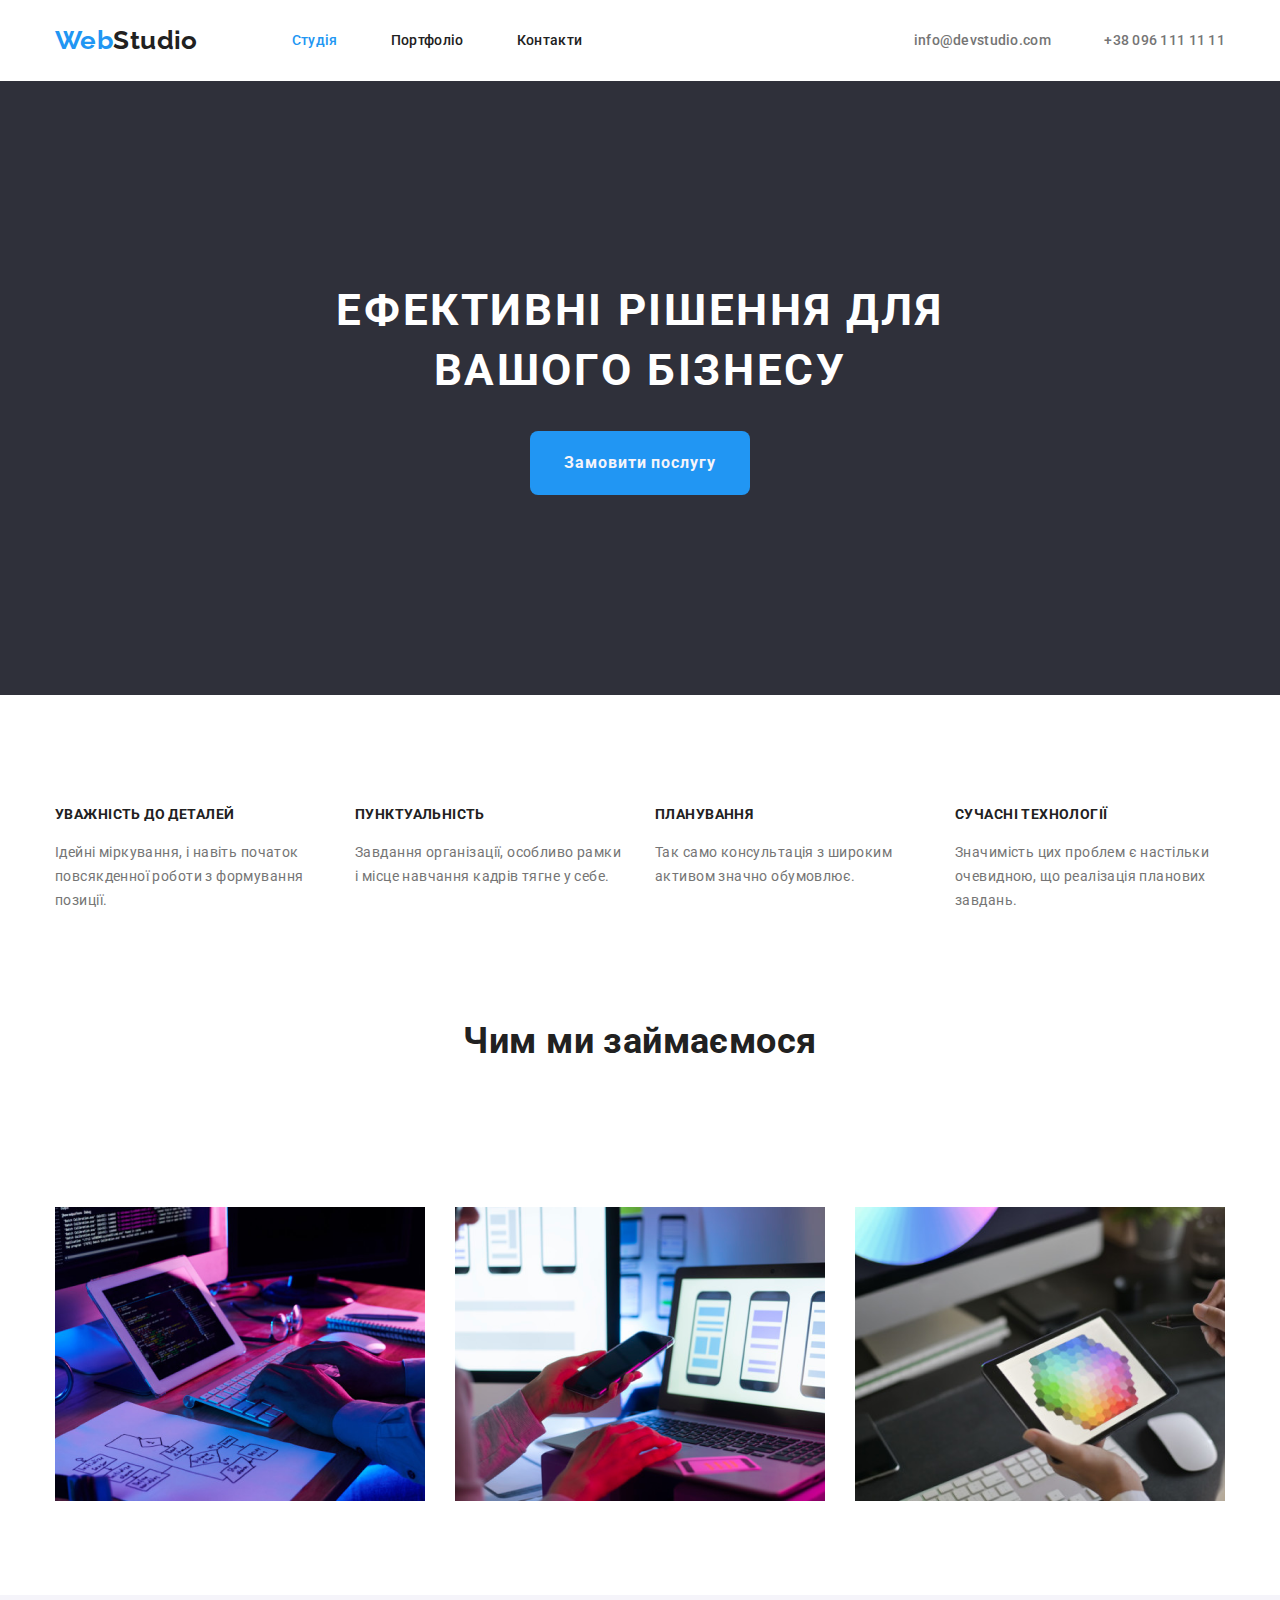
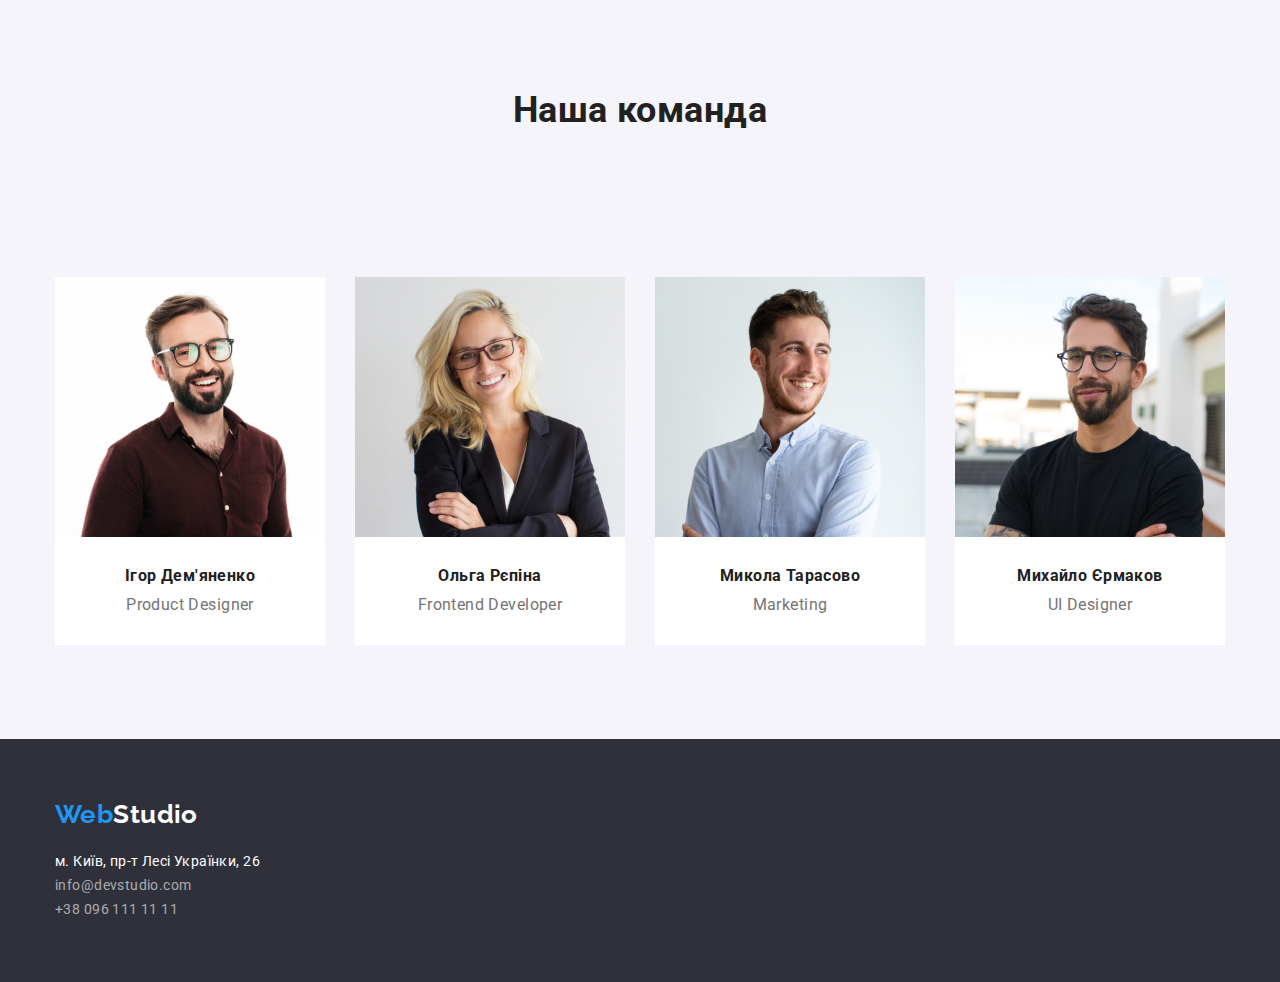
==== commit 847e358e: "1" ====
--- a/index.html
+++ b/index.html
@@ -40,7 +40,7 @@
 
     <main class="">
       <!-- Головний заголовок -->
-      <section class="buisnes-solution">
+      <section class="section buisnes-solution">
         <div class="container">
           <h1 class="buisnes-solution-title no-margin">Ефективні рішення для вашого бізнесу</h1>
           <button type="button" class="button accente-button order-button">Замовити послугу</button>
@@ -48,7 +48,7 @@
       </section>
 
         <!-- Секція особливостей  -->
-        <section class="why-us bg-bright">
+        <section class="section why-us bg-bright">
             <div class="container">
                 <h2 class="visually-hidden">Чому саме ми</h2>
                 <ul class="feature-list">
@@ -74,7 +74,7 @@
                 </ul>
         </section>
         <!-- Інформація про послуги з картинками -->
-        <section class="wath-we-do bg-bright">
+        <section class="section wath-we-do bg-bright">
                 <div class="container">
                     <h2 class="section-title no-margin">Чим ми займаємося</h2>
                 <ul class="what-we-do-list">
@@ -107,7 +107,7 @@
         </section>
 
         <!-- Інформація про команду -->
-        <section class="team bg-dim">
+        <section class="section team bg-dim">
             <div class="container">
             <h2 class="section-title no-margin">Наша команда</h2>
             <ul class="team-list">
--- a/css/styles.css
+++ b/css/styles.css
@@ -93,6 +93,7 @@
   text-align: center;
 
   margin-bottom: 50px;
+  padding-bottom: 95px;
 }
 
 /* Links */
@@ -226,12 +227,10 @@
 /*sections background */
 .bg-bright {
   background: var(--bg-bright-color);
-  padding-bottom: 95px;
 }
 
 .bg-dim {
   background: var(--bg-dim-color);
-  padding-bottom: 95px;
 }
 
 /* Section one Buisnes solution */
@@ -321,7 +320,9 @@
   padding-left: 15px;
   padding-right: 15px;
 }
-
+section {
+  padding-bottom: 94px;
+}
 .nav-flex {
   display: flex;
   justify-self: flex-start;
